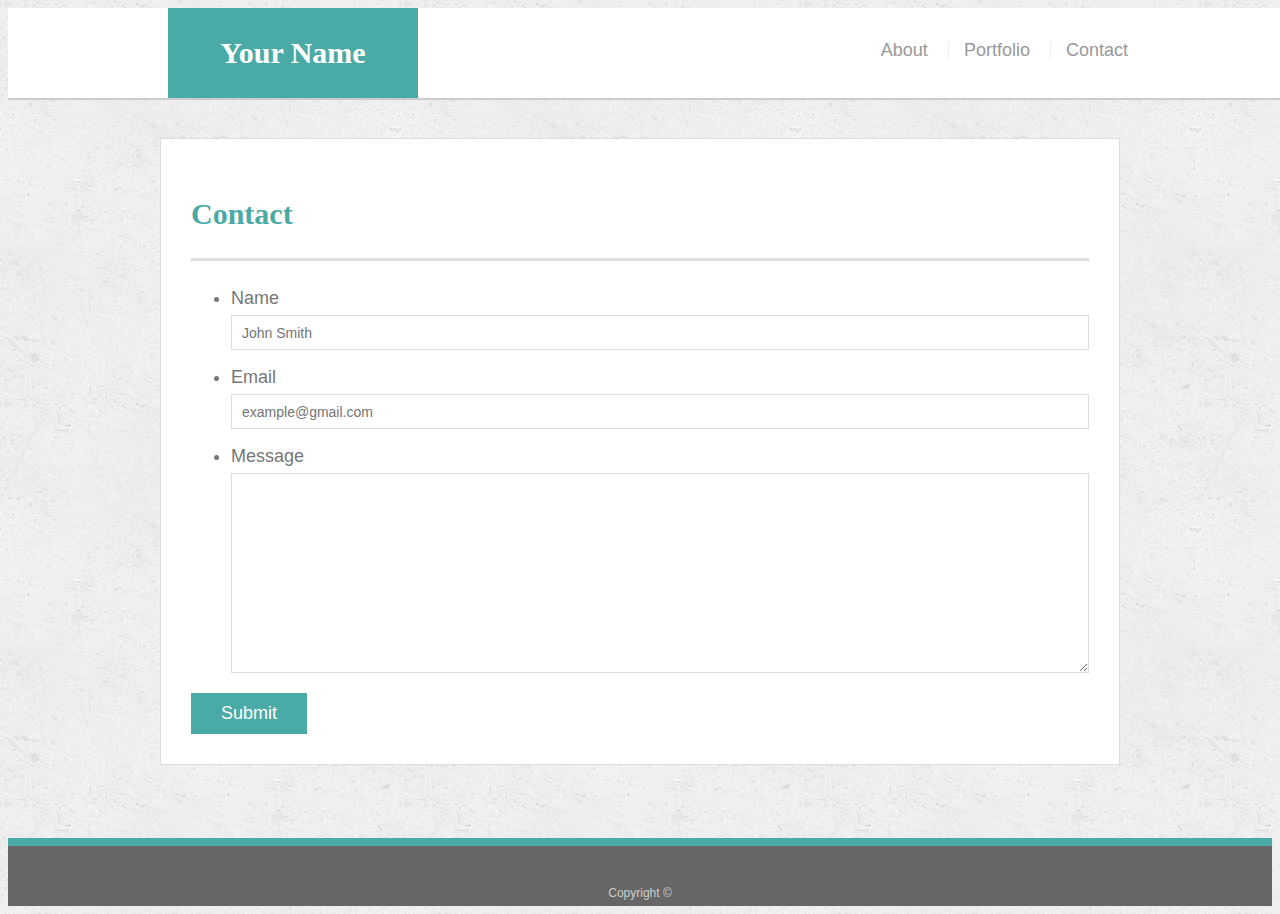
==== contact.html @ 67188ca1 "Starting with solution code" ====
<!doctype html>
<html lang="en-us">

<head>
  <meta charset="UTF-8">
  <title>Contact | Your Name</title>
  <link rel="stylesheet" type="text/css" href="assets/css/style.css">
</head>

<body>

  <header id="masthead">
    <div class="container">
      <a href="index.html" id="logo">Your Name</a>
      <nav>
        <a href="index.html">About</a>
        <a href="portfolio.html">Portfolio</a>
        <a href="contact.html">Contact</a>
      </nav>
    </div>
  </header>

  <div id="main-container" class="container">
    <section class="main-section">
      <h1>Contact</h1>

      <form id="contact-form">
        <ul>
          <li>
            <label for="name">Name</label>
            <input type="text" id="name" name="name" placeholder="John Smith" required="required">
          </li>
          <li>
            <label for="email">Email</label>
            <input type="email" id="email" name="email" placeholder="example@gmail.com" required="required">
          </li>
          <li>
            <label for="message">Message</label>
            <textarea id="message" name="message" required="required"></textarea>
          </li>
        </ul>
        <input type="submit">
      </form>

    </section>

  </div>

  <footer>
    <div class="container">
      Copyright &copy; 
    </div>
  </footer>
</body>

</html>
---- assets/css/style.css ----
body {
  font-family: Arial, "Helvetica Neue", Helvetica, sans-serif;
  font-size: 18px;
  line-height: 34px;
  color: #777777;
  background: url("../images/concrete_seamless.png");
}

* {
  box-sizing: border-box;
}

/* general */

.container {
  width: 100%;
  max-width: 960px;
  margin: 0 auto;
  clear: both;
}

h1,
h2,
h3,
p {
  margin-bottom: 20px;
}

p:last-child {
  margin-bottom: 0;
}

h1,
h2,
h3 {
  font-family: Georgia, Times, "Times New Roman", serif;
  font-weight: 700;
  color: #4aaaa5;
}

h1 {
  padding-bottom: 20px;
  font-size: 30px;
  line-height: 49px;
  border-bottom: 3px solid #dddddd;
}

h2,
h3 {
  font-size: 22px;
}

/* header */

#masthead {
  position: fixed;
  z-index: 99;
  width: 100%;
  margin: 0 0 30px;
  overflow: auto;
  color: #ffffff;
  background: #ffffff;
  border-bottom: 2px solid #cccccc;
}

#logo {
  float: left;
  width: 250px;
  height: 90px;
  font-family: Georgia, Times, "Times New Roman", serif;
  font-size: 30px;
  font-weight: 700;
  line-height: 90px;
  color: #ffffff;
  text-align: center;
  text-decoration: none;
  background: #4aaaa5;
}

nav {
  float: right;
  margin-top: 25px;
}

nav a {
  display: inline-block;
  padding-left: 15px;
  margin-left: 15px;
  line-height: 18px;
  color: #999;
  text-decoration: none;
  border-left: 1px solid #efefef;
}

nav a:first-child {
  border-left: 0 none;
}

/* footer */

footer {
  padding: 30px 0;
  clear: both;
  font-size: 12px;
  color: #ffffff;
  color: #cccccc;
  text-align: center;
  background: #666666;
  border-top: 8px solid #4aaaa5;
  height: 50px;
}

h3, h2 {
  padding-bottom: 20px;
  margin-bottom: 15px;
  line-height: 22px;
  border-bottom: 2px solid #eeeeee;
}

/* main */

#main-container {
  padding-top: 130px;
  min-height: calc(100vh - 70px);
}

.main-section {
  float: left;
  width: 100%;
  max-width: 960px;
  padding: 30px;
  margin: 0 0 40px;
  background: #ffffff;
  border: 1px solid #dddddd;
}

/* portfolio page */

.work {
  position: relative;
  float: left;
  width: 274px;
  margin: 20px 0 25px;
  overflow: auto;
}

.work:nth-child(even) {
  margin-right: 40px;
}

.work img {
  width: 100%;
  border: 0 none;
  opacity: 0.8;
}

.work h3 {
  position: absolute;
  bottom: 20px;
  width: 100%;
  padding: 15px;
  margin-bottom: 0;
  font-weight: 300;
  line-height: 30px;
  color: #ffffff;
  text-align: center;
  background: #4aaaa5;
  border-bottom: 0;
}

.auth-image {
  float: left;
  width: 200px;
  height: auto;
  margin-top: 10px;
  margin-right: 25px;
}

/* contact page */

#contact-form ul {
  margin-bottom: 20px;
}

#contact-form li {
  margin-bottom: 10px;
}

label,
input[type=text],
input[type=email],
textarea {
  display: block;
  width: 100%;
}

input[type=text],
input[type=email],
textarea {
  height: 35px;
  padding: 0 10px;
  font-size: 14px;
  border: 1px solid #dddddd;
}

textarea {
  height: 200px;
}

input[type=submit] {
  padding: 10px 30px;
  font-size: 18px;
  color: #ffffff;
  cursor: pointer;
  background: #4aaaa5;
  border: 0 none;
}
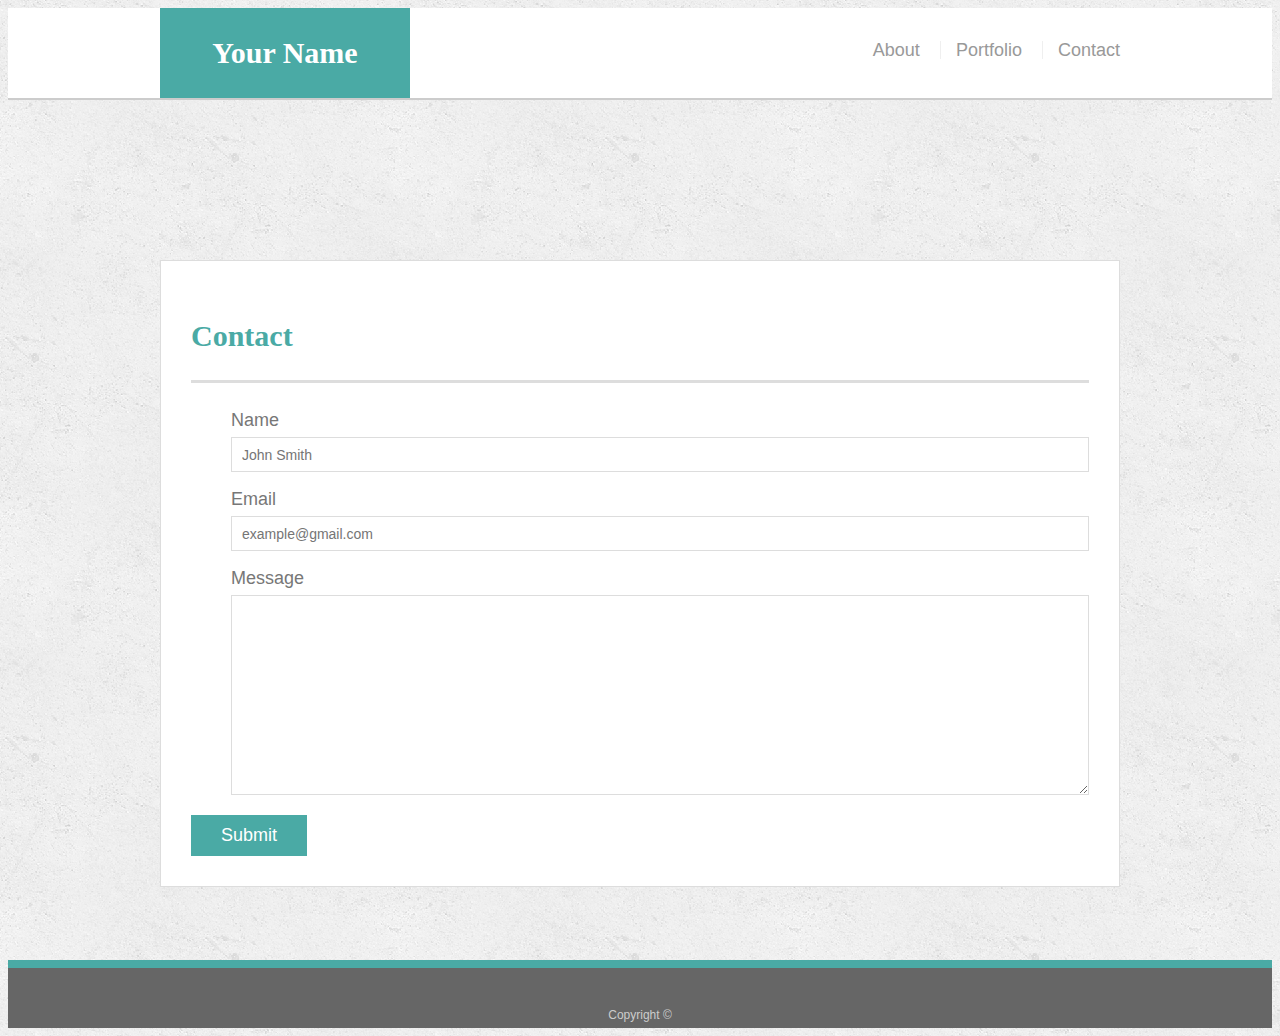
==== commit 100d4f47: "check with TA's" ====
--- a/contact.html
+++ b/contact.html
@@ -3,6 +3,7 @@
 
 <head>
   <meta charset="UTF-8">
+  <meta name="viewport" content="width=device-width, initial-scale=1.0">
   <title>Contact | Your Name</title>
   <link rel="stylesheet" type="text/css" href="assets/css/style.css">
 </head>
--- a/assets/css/style.css
+++ b/assets/css/style.css
@@ -53,7 +53,7 @@
 /* header */
 
 #masthead {
-  position: fixed;
+  position: static;
   z-index: 99;
   width: 100%;
   margin: 0 0 30px;
@@ -94,7 +94,9 @@
 
 nav a:first-child {
   border-left: 0 none;
-}
+ 
+}
+
 
 /* footer */
 
@@ -176,10 +178,12 @@
   margin-right: 25px;
 }
 
+
 /* contact page */
 
 #contact-form ul {
   margin-bottom: 20px;
+  list-style: none;
 }
 
 #contact-form li {
@@ -215,3 +219,63 @@
   background: #4aaaa5;
   border: 0 none;
 }
+
+
+/* Media Queries */
+
+@media screen and (max-width: 980px){
+  .main-section {
+
+  }
+}
+@media screen and (max-width: 768px){
+ 
+  #masthead {
+    position: static;
+    z-index: 99;
+    width: 100%;
+    margin: 0 0 30px;
+    overflow: auto;
+  }
+  nav {
+    margin-right: 20px;
+
+  }
+
+  #logo {
+   margin-left: 0;
+
+  }
+
+  #main-container {
+    width: 80%;
+  }
+  @media screen and (max-width: 640px){
+    #masthead {
+      position: static;
+      z-index: 99;
+      width: 100%;
+      margin: 0 0 30px;
+      overflow: auto;
+    }
+  
+    /* Check this with TA fine at 640, but not smaller not centered*/
+    nav {
+      width: 100%;
+      padding-left: 11.5rem;
+      margin-right: 20px;
+  
+    }
+  
+    #logo{
+      width: 100%;
+      margin: 0;
+    }
+
+    .auth-image{
+      float: none;
+      width: 100%;
+    }
+  }
+
+ 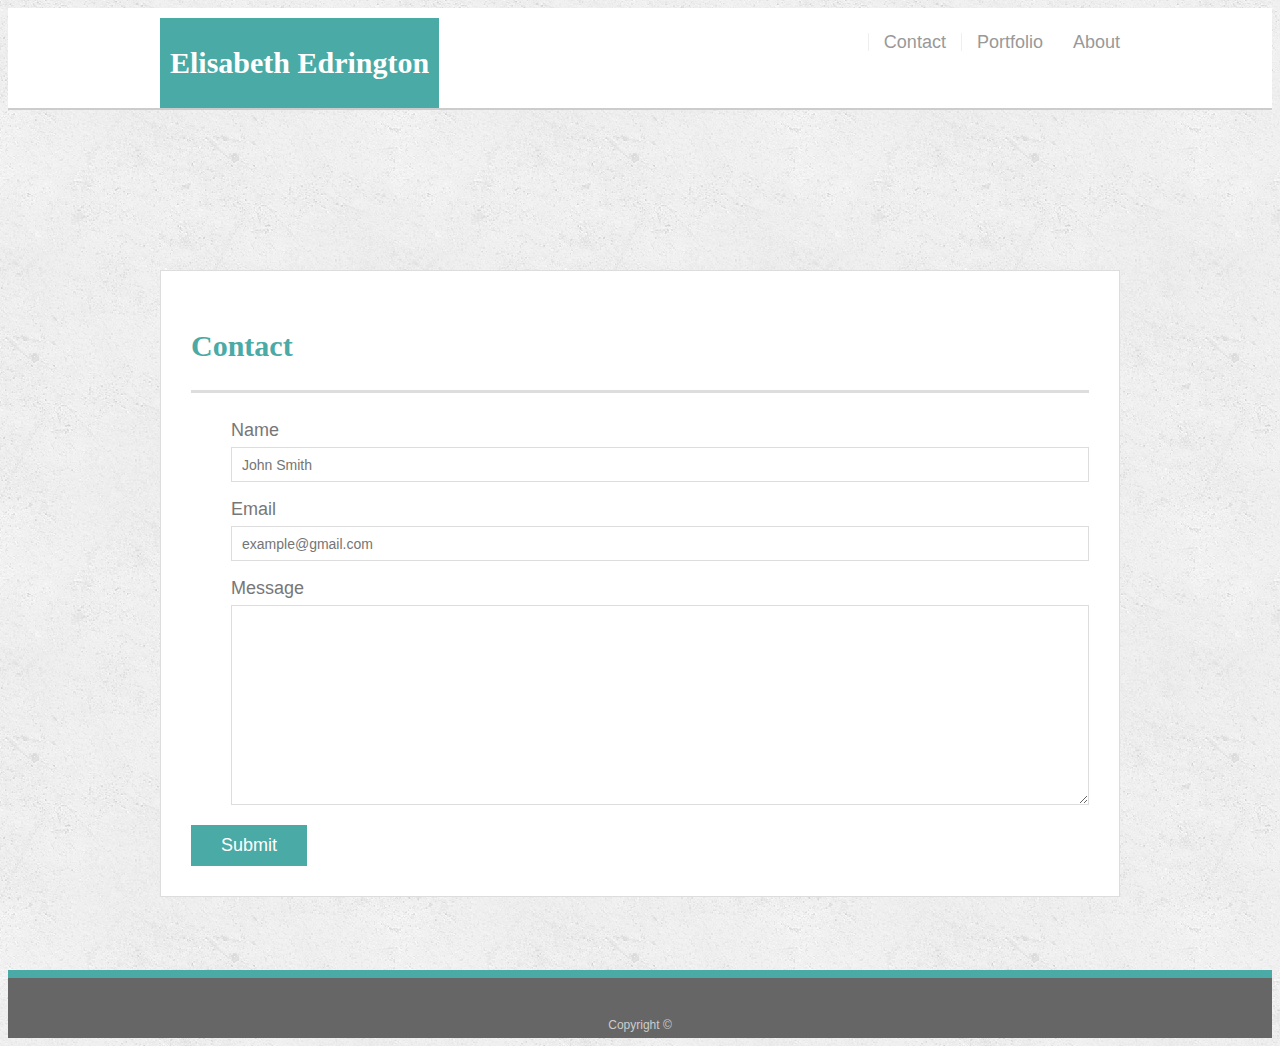
==== commit 155aee86: "Final Submission" ====
--- a/contact.html
+++ b/contact.html
@@ -4,7 +4,7 @@
 <head>
   <meta charset="UTF-8">
   <meta name="viewport" content="width=device-width, initial-scale=1.0">
-  <title>Contact | Your Name</title>
+  <title>Contact | Elisabeth Edrington</title>
   <link rel="stylesheet" type="text/css" href="assets/css/style.css">
 </head>
 
@@ -12,7 +12,7 @@
 
   <header id="masthead">
     <div class="container">
-      <a href="index.html" id="logo">Your Name</a>
+      <a href="index.html" id="logo">Elisabeth Edrington</a>
       <nav>
         <a href="index.html">About</a>
         <a href="portfolio.html">Portfolio</a>
--- a/assets/css/style.css
+++ b/assets/css/style.css
@@ -8,6 +8,7 @@
 
 * {
   box-sizing: border-box;
+  
 }
 
 /* general */
@@ -61,11 +62,14 @@
   color: #ffffff;
   background: #ffffff;
   border-bottom: 2px solid #cccccc;
+  display: flex;
+  align-items: baseline;
+
 }
 
 #logo {
   float: left;
-  width: 250px;
+  width: auto;
   height: 90px;
   font-family: Georgia, Times, "Times New Roman", serif;
   font-size: 30px;
@@ -75,11 +79,17 @@
   text-align: center;
   text-decoration: none;
   background: #4aaaa5;
+  margin-top: 10px;
+  padding-right: 10px;
+  padding-left: 10px;
 }
 
 nav {
-  float: right;
+  display: flex;
+  flex-direction: row-reverse;
+  align-items: baseline;
   margin-top: 25px;
+  
 }
 
 nav a {
@@ -218,6 +228,7 @@
   cursor: pointer;
   background: #4aaaa5;
   border: 0 none;
+ 
 }
 
 
@@ -250,6 +261,7 @@
   #main-container {
     width: 80%;
   }
+}
   @media screen and (max-width: 640px){
     #masthead {
       position: static;
@@ -262,8 +274,9 @@
     /* Check this with TA fine at 640, but not smaller not centered*/
     nav {
       width: 100%;
-      padding-left: 11.5rem;
-      margin-right: 20px;
+      /* padding-left: 11.5rem;
+      margin-right: 20px; */
+      justify-content: center;
   
     }
   
